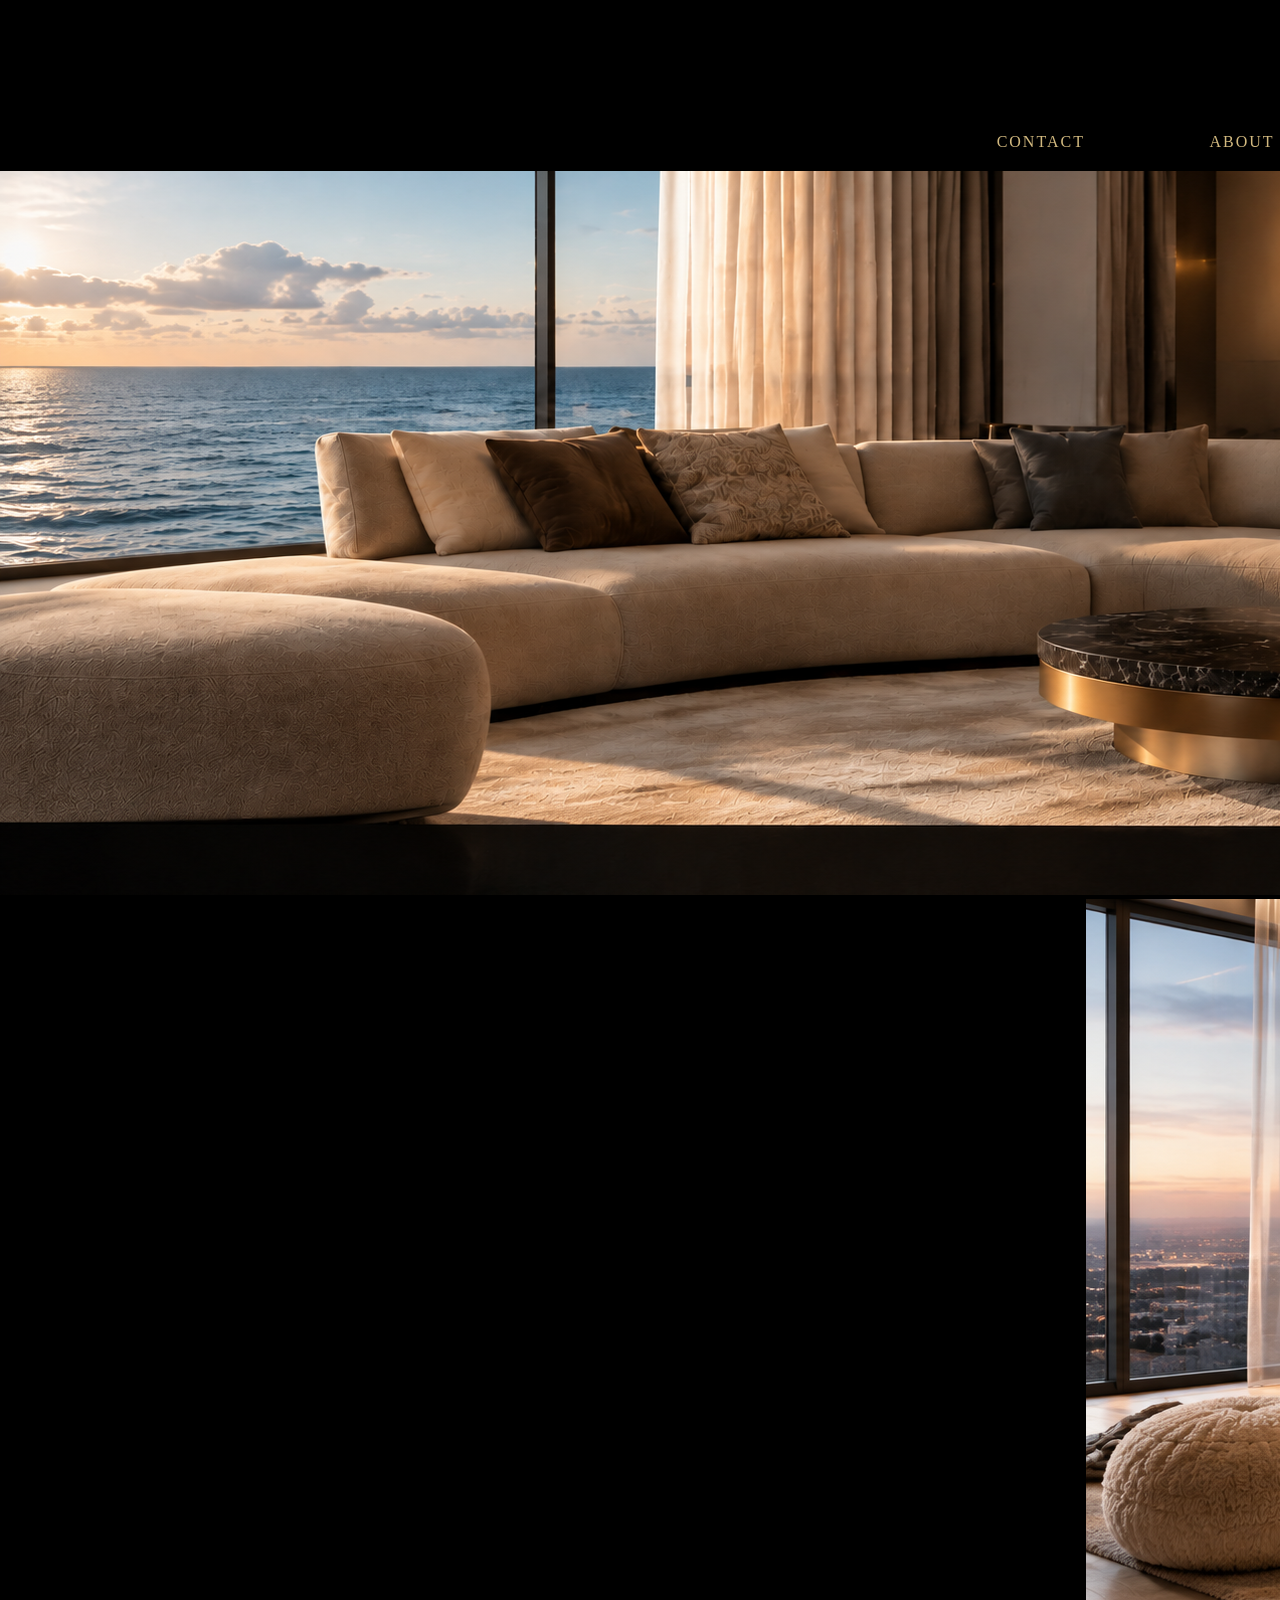
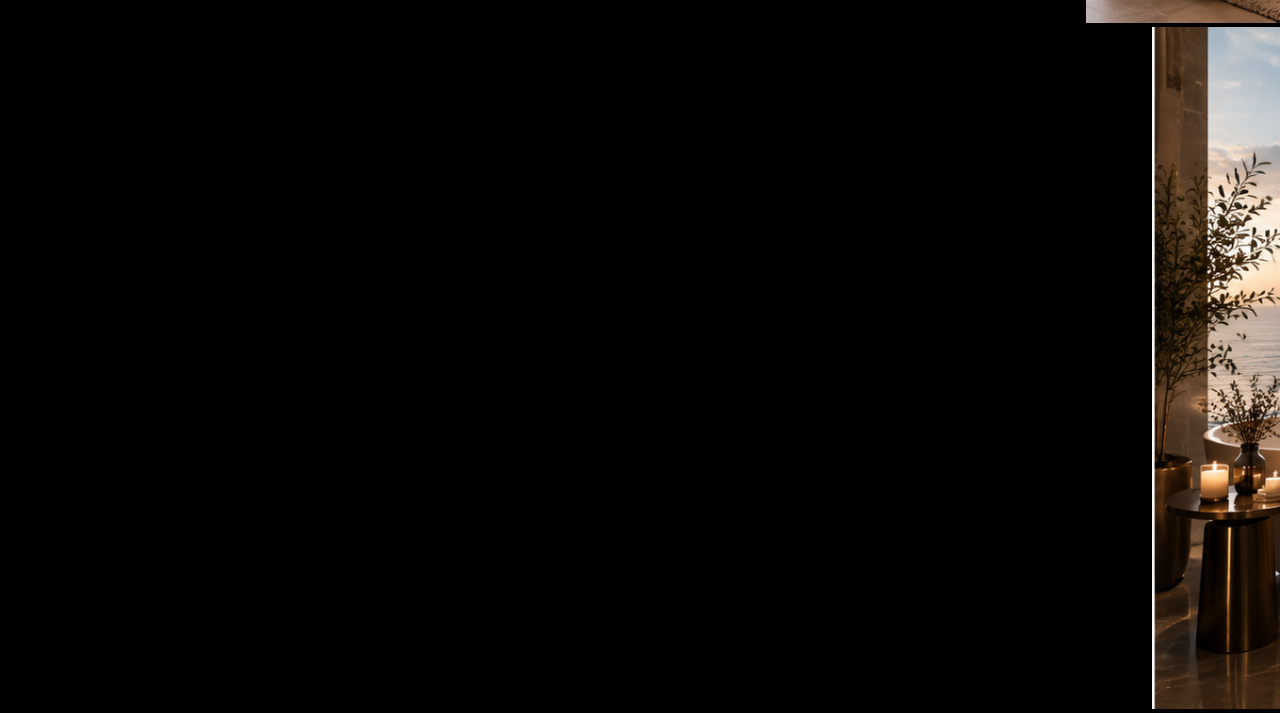
==== index.html @ 45860713 "AVELUNE project" ====
<!DOCTYPE html>
<html lang="he" dir="rtl">
<head>
    <meta charset="UTF-8">
    <meta name="viewport" content="width=device-width, initial-scale=1.0">
    <title> פרטים שעושים הבדל | AVELUNE</title>
<link rel="icon" type="image/png" href="favicon.ico.png">
    <link rel="stylesheet" href="style.css">    

</head>
<body>
    <header>
        <a href="/pages/home.html">
        <img src="image/לוגו.png" alt="לוגו" class="logo">
        </a>
        <nav>
            <a href="index.html"></a>
           <a href="pages/home.html">HOME</a>
            <a href="pages/collection.html">COLLECTION</a>
            <a href="pages/premium.html">PREMIUM</a>
            <a href="pages/aboutus.html">ABOUT US</a>
            <a href="pages/contact.html">CONTACT</a>
        </nav>
    </header>
    <main>
        <div class="pickcherhome">
            <img  src="image/תמונה דף הבית.png" alt="סלון" >
            <img src="image/חדר ילדים.png" alt="חדר ילדים">
            <img src="image/אמבטיה.png" alt="אמבטיה">
    
        </div>
    </main>        
    <footer>
        <p>שעות פתיחה: ראשון-חמישי 10:00-22:00</p>
        <p>כתובת: שדרת האלגנטיות 111 הרצליה</p>
        <p>כל הזכויות שמורות &copy; AVELUNE</p>
            <Nav>
            <a href="pages/aboutus.html">ABOUT US </a>
        </Nav>
    </footer>
</body>
</html>
---- style.css ----
body {
    background-color: #000000;
    color: #d3ba7f;
    min-height: 100vh;
    display: flex;
    flex-direction: column;
    margin: 0;
}




header {
    background-color: #000000;
    position: sticky;
    top: 0;
    z-index: 999;
}



.logo {
    display: block;
    width: 150px;
    height: auto;
    margin: 0 auto;
}


nav {
    display: flex;
    justify-content: space-evenly;
    align-items: center;
    width: 100%;
    padding: 0;
}



nav a {
    text-decoration: none;
    color: #d3ba7ffe;
    font-size: 14px;
    letter-spacing: 2px;
    padding: 20px;
}

footer {
    margin-top: auto;
    text-align: center;
    width: 100%;
}






/* התאמה למחשב - 501px עד 1000px */

@media screen and (min-width: 501px) and (max-width: 1000px) {
    .logo {
        width: 130px;
    }

    nav a {
        font-size: 12px;
        padding: 12px 5px;
        letter-spacing: 1px;
    }
        .pickcherhome {
        height: 65vh;
    }

    .img {
        grid-template-columns: repeat(3, 1fr);
        width: 92%;
        gap: 18px;
    }

    .img img {
        height: 230px;
    }

    .contact-fields {
        max-width: 90%;
    }

    .about-main {
        width: 85%;
    }

    .about-title {
        font-size: 32px;
    }

    .success {
        width: 80%;
    }
}

/* התאמה לטלוויזיה - מעל 1000px */

@media screen and (min-width: 1001px) {
    .logo {
        width: 170px;
    }

    nav a {
        font-size: 16px;
    }
    
    .pickcherhome {
        height: 75vh;
    }

    .img {
        grid-template-columns: repeat(4, 1fr);
        width: 90%;
        gap: 25px;
    }

    .img img {
        height: 280px;
    }

    .about-main {
        width: 75%;
    }
}

/* התאמה לטלפון - עד 500px */

@media screen and (max-width: 500px) {
    .logo {
        width: 100px;
    }

    nav {
        display: flex;
        justify-content: space-evenly;
        align-items: center;
        width: 100%;
        flex-wrap: wrap;
        gap: 0;
    }

    nav a {
        font-size: 10px;
        padding: 5px 0;
        letter-spacing: 0;
        text-align: center;
    }
        .pickcherhome {
        height: 45vh;
    }

    .pickcherhome img {
        object-fit: contain;
    }

    .img {
        grid-template-columns: repeat(2, 1fr);
        gap: 10px;
        width: 95%;
    }

    .img img {
        height: 180px;
    }

    .contact-main {
        padding: 15px;
    }

    .contact-main h1 {
        font-size: 24px;
    }

    .contact-fields {
        width: 90%;
        padding: 20px;
    }

    .about-main {
        width: 90%;
    }

    .about-title {
        font-size: 25px;
        letter-spacing: 2px;
    }

    .about-section .p {
        font-size: 20px;
    }

    .about-end {
        font-size: 15px;
    }

    .success {
        width: 90%;
        padding: 20px;
    }

    .success h1 {
        font-size: 25px;
    }


    footer {
        font-size: 12px;
    }
}
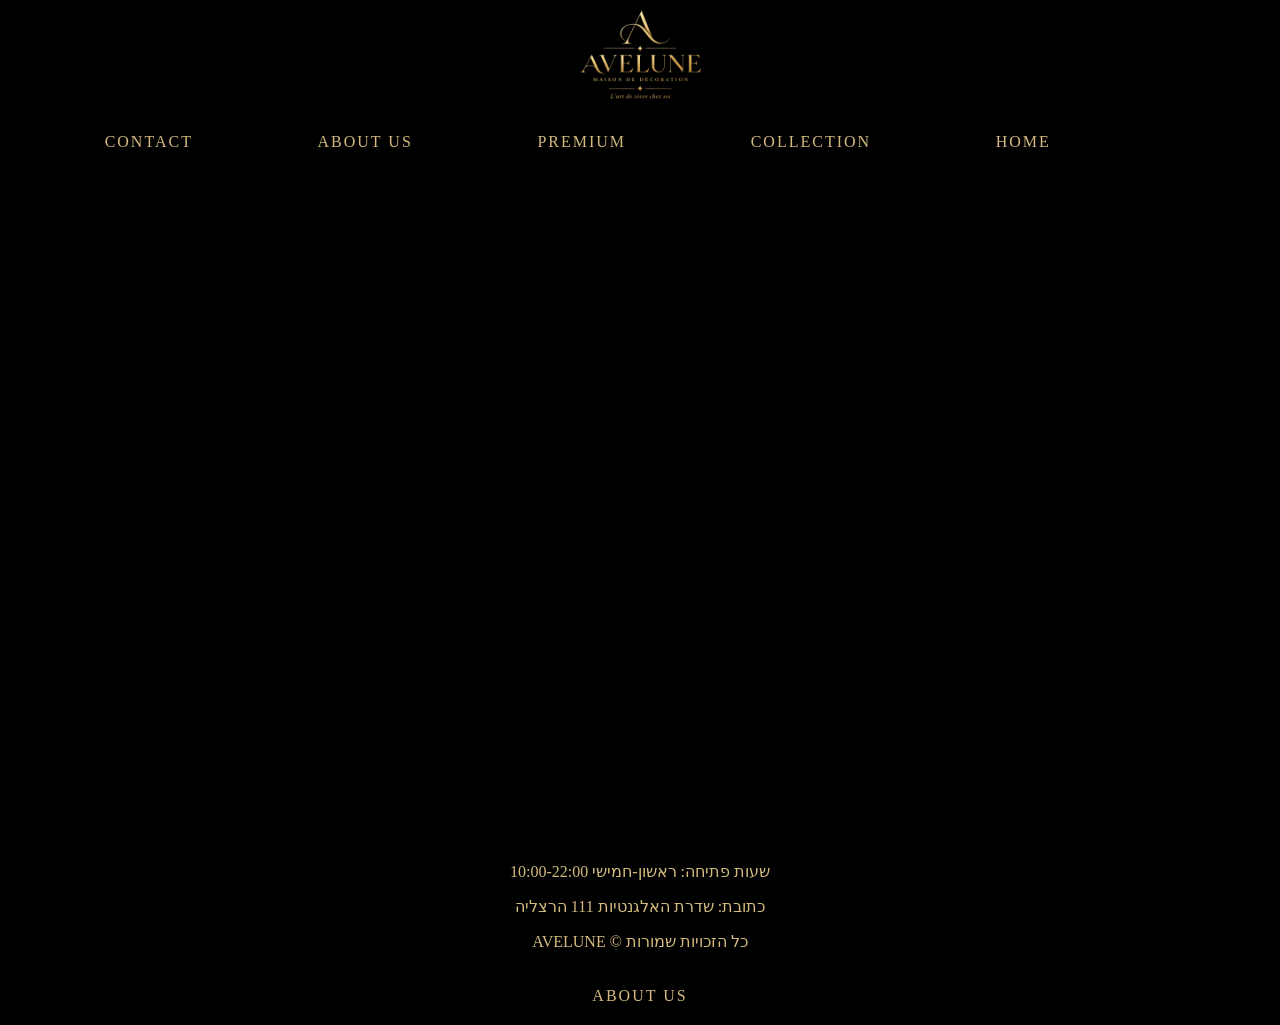
==== commit 61734e67: "update image paths to English" ====
--- a/index.html
+++ b/index.html
@@ -7,7 +7,7 @@
     <title> פרטים שעושים הבדל | AVELUNE</title>
 <link rel="icon" type="image/png" href="favicon.ico.png">
     <link rel="stylesheet" href="style.css">    
-
+    <link rel="stylesheet" href="/css/home.css">
 </head>
 <body>
     <header>
--- a/css/home.css
+++ b/css/home.css
@@ -0,0 +1,58 @@
+/* עיצוב ייעודי לדף הבית */
+
+.pickcherhome {
+    position: relative;
+    width: 100%;
+    height: 75vh;
+    overflow: hidden;
+}
+
+.pickcherhome img {
+    position: absolute;
+    width: 100%;
+    height: 100%;
+    object-fit: cover;
+    opacity: 0;
+    animation: changeImage 12s infinite;
+}
+
+.pickcherhome img:nth-child(1) {
+    animation-delay: 1s;
+}
+
+.pickcherhome img:nth-child(2) {
+    animation-delay: 4s;
+}
+
+.pickcherhome img:nth-child(3) {
+    animation-delay: 8s;
+}
+
+@keyframes changeImage {
+    0% {
+        opacity: 0;
+        filter: blur(20px);
+        transform: scale(1.05);
+    }
+
+    16% {
+        opacity: 1;
+        filter: blur(0);
+    }
+
+    33.33% {
+        opacity: 1;
+        filter: blur(0);
+    }
+
+    49.33% {
+        opacity: 0;
+        filter: blur(20px);
+        transform: scale(1.05);
+    }
+
+    100% {
+        opacity: 0;
+        filter: blur(20px);
+    }
+}
